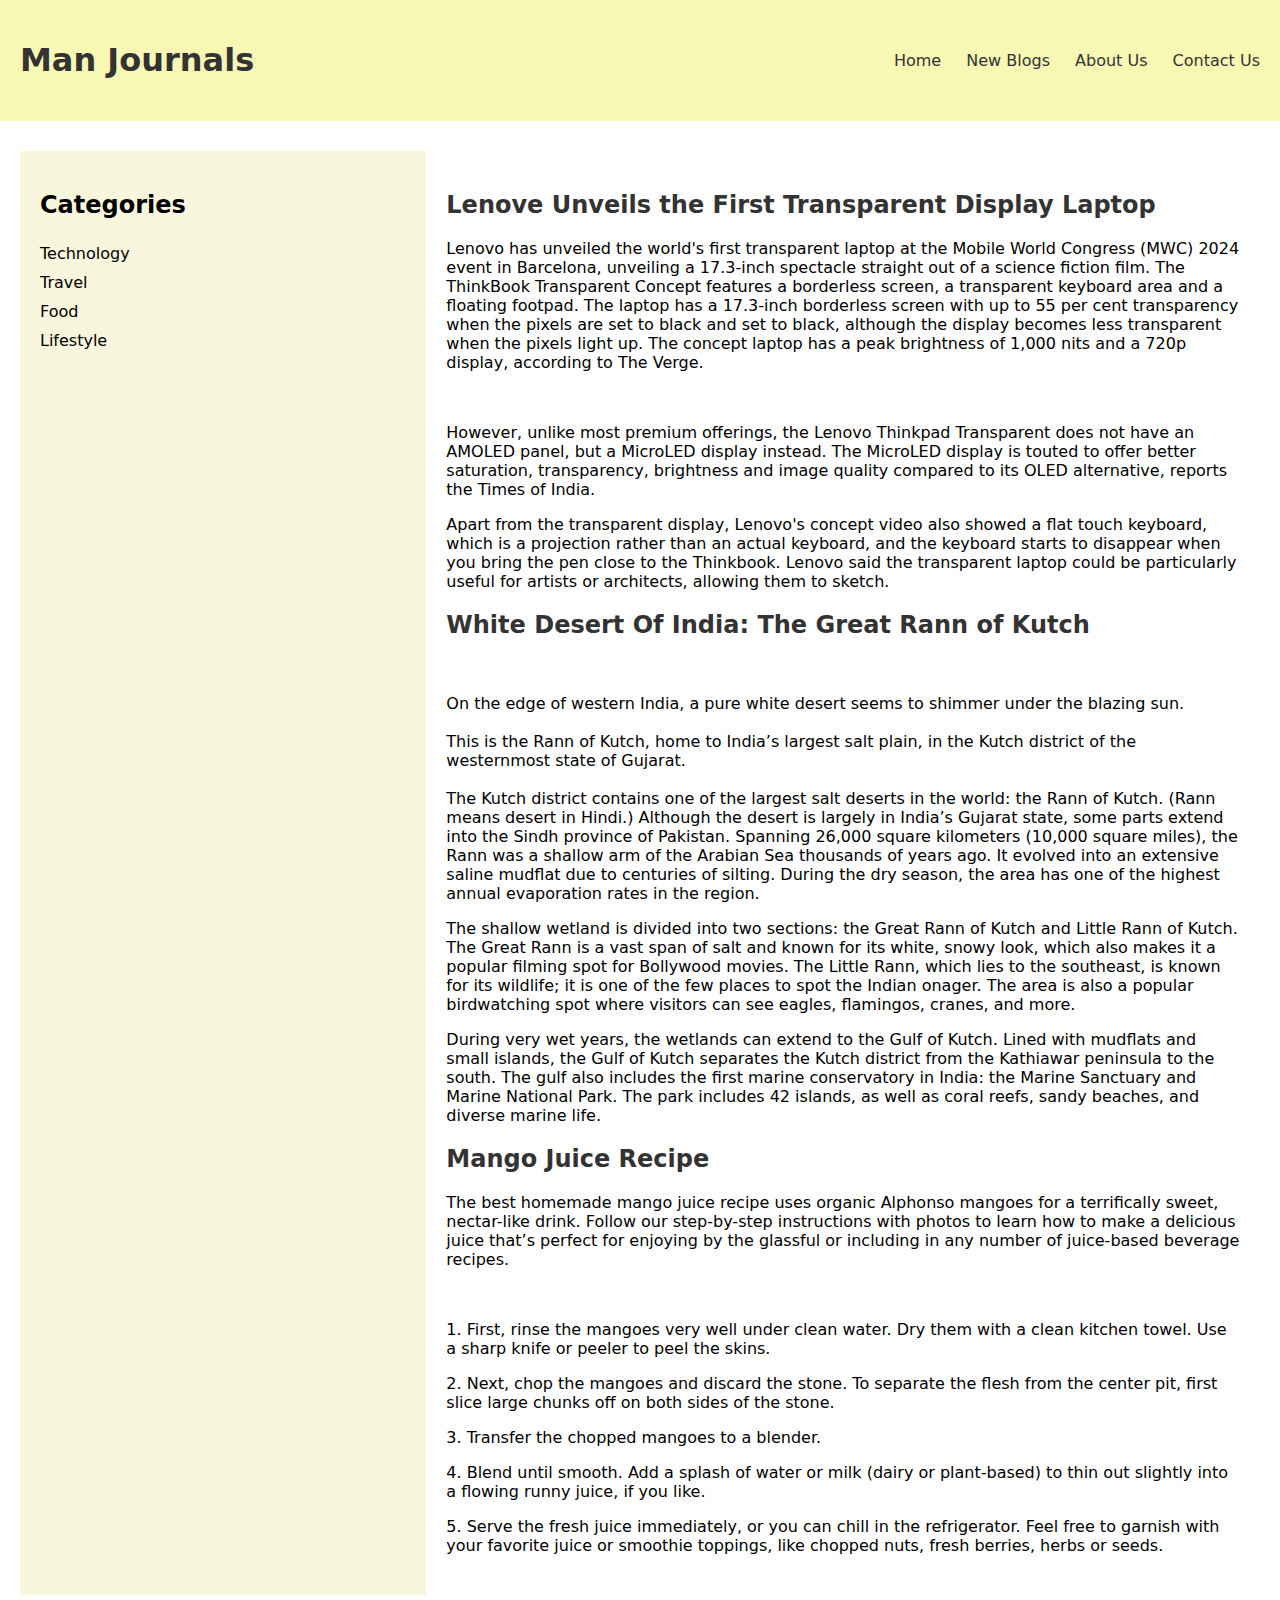
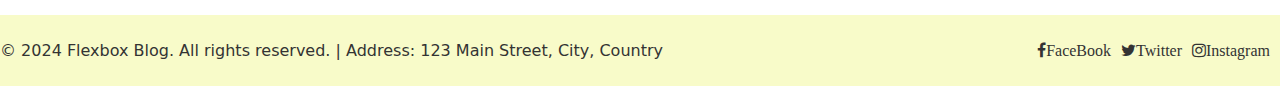
==== index.html @ a3f09428 "Add files via upload" ====
<!DOCTYPE html>
<html lang="en">
<head>
    <meta charset="UTF-8">
    <meta name="viewport" content="width=device-width, initial-scale=1.0">
    <title>Man Journals</title>
    <link rel="stylesheet" href="styles.css">
    <link rel="stylesheet" href="https://cdnjs.cloudflare.com/ajax/libs/font-awesome/4.7.0/css/font-awesome.min.css">
</head>
<body>
    <header>
        <div class="header-content">
            <h1>Man Journals</h1>
            <nav>
                <a href="#">Home</a>
                <a href="#">New Blogs</a>
                <a href="#">About Us</a>
                <a href="#">Contact Us</a>
            </nav>
        </div>
    </header>
    <div class="container">
        <aside>
            <h2>Categories</h2>
            <ul>
                <li>Technology</li>
                <li>Travel</li>
                <li>Food</li>
                <li>Lifestyle</li>
            </ul>
        </aside>
        <main>
            <article>
                <h2>Lenove Unveils the First Transparent Display Laptop</h2>
                <p>Lenovo has unveiled the world's first transparent laptop at the Mobile World Congress (MWC) 2024 event in Barcelona, unveiling a 17.3-inch spectacle straight out of a science fiction film. The ThinkBook Transparent Concept features a borderless screen, a transparent keyboard area and a floating footpad. The laptop has a 17.3-inch borderless screen with up to 55 per cent transparency when the pixels are set to black and set to black, although the display becomes less transparent when the pixels light up. The concept laptop has a peak brightness of 1,000 nits and a 720p display, according to The Verge.</p>
                <img src="https://www.techlicious.com/images/computers/lenovo-transparent-laptop-display-concept-planets-670px.jpg" alt="" width="450px">
                <p>However, unlike most premium offerings, the Lenovo Thinkpad Transparent does not have an AMOLED panel, but a MicroLED display instead. The MicroLED display is touted to offer better saturation, transparency, brightness and image quality compared to its OLED alternative, reports the Times of India.</p>
                <p>Apart from the transparent display, Lenovo's concept video also showed a flat touch keyboard, which is a projection rather than an actual keyboard, and the keyboard starts to disappear when you bring the pen close to the Thinkbook. Lenovo said the transparent laptop could be particularly useful for artists or architects, allowing them to sketch.</p>
            </article>
            <article>
                <h2>White Desert Of India: The Great Rann of Kutch</h2>
                <img src="https://media.cnn.com/api/v1/images/stellar/prod/170929174315-great-rann-of-kutch.jpg?q=x_0,y_0,h_900,w_1599,c_fill" alt="" width="550px">
                <p>
                    <span>On the edge of western India, a pure white desert seems to shimmer under the blazing sun.</span><br><br>
                    <span>This is the Rann of Kutch, home to India’s largest salt plain, in the Kutch district of the westernmost state of Gujarat.</span><br><br>
                    The Kutch district contains one of the largest salt deserts in the world: the Rann of Kutch. (Rann means desert in Hindi.) Although the desert is largely in India’s Gujarat state, some parts extend into the Sindh province of Pakistan. Spanning 26,000 square kilometers (10,000 square miles), the Rann was a shallow arm of the Arabian Sea thousands of years ago. It evolved into an extensive saline mudflat due to centuries of silting. During the dry season, the area has one of the highest annual evaporation rates in the region.
                </p>
                <p>
                    The shallow wetland is divided into two sections: the Great Rann of Kutch and Little Rann of Kutch. The Great Rann is a vast span of salt and known for its white, snowy look, which also makes it a popular filming spot for Bollywood movies. The Little Rann, which lies to the southeast, is known for its wildlife; it is one of the few places to spot the Indian onager. The area is also a popular birdwatching spot where visitors can see eagles, flamingos, cranes, and more.
                </p>
                <p>
                    During very wet years, the wetlands can extend to the Gulf of Kutch. Lined with mudflats and small islands, the Gulf of Kutch separates the Kutch district from the Kathiawar peninsula to the south. The gulf also includes the first marine conservatory in India: the Marine Sanctuary and Marine National Park. The park includes 42 islands, as well as coral reefs, sandy beaches, and diverse marine life.
                </p>
            </article>
            <article>
                <h2>Mango Juice Recipe</h2>
                <p>The best homemade mango juice recipe uses organic Alphonso mangoes for a terrifically sweet, nectar-like drink. Follow our step-by-step instructions with photos to learn how to make a delicious juice that’s perfect for enjoying by the glassful or including in any number of juice-based beverage recipes.</p>
               <img src="https://www.vegrecipesofindia.com/wp-content/uploads/2021/04/mango-juice-1.jpg" alt="" width="550px">
                <p>
                    1. First, rinse the mangoes very well under clean water. Dry them with a clean kitchen towel. Use a sharp knife or peeler to peel the skins.
                </p>
                <p>
                    2. Next, chop the mangoes and discard the stone. To separate the flesh from the center pit, first slice large chunks off on both sides of the stone.
                </p>
                <p>
                    3. Transfer the chopped mangoes to a blender. 
                </p>
                <p>
                    4. Blend until smooth. Add a splash of water or milk (dairy or plant-based) to thin out slightly into a flowing runny juice, if you like.
                </p>
                <p>
                    5. Serve the fresh juice immediately, or you can chill in the refrigerator. Feel free to garnish with your favorite juice or smoothie toppings, like chopped nuts, fresh berries, herbs or seeds.
                </p>
            </article>
        </main>
    </div>
    <footer>
        <div class="footer-content">
            <p>&copy; 2024 Flexbox Blog. All rights reserved. | Address: 123 Main Street, City, Country</p>
            <div class="social-media">
                <a href="#" class="fa fa-facebook">FaceBook</a>
                <a href="#"  class="fa fa-twitter">Twitter</a>
                <a href="#"  class="fa fa-instagram">Instagram</a>
            </div>
        </div>
    </footer>
</body>
</html>
---- styles.css ----
body {
    font-family: system-ui, -apple-system, BlinkMacSystemFont, 'Segoe UI', Roboto, Oxygen, Ubuntu, Cantarell, 'Open Sans', 'Helvetica Neue', sans-serif;
    margin: 0;
    padding: 0;
}

header {
    background-color: #f8f7b4;
    color: #fff;
    text-align: center;
    padding: 20px;
    position: sticky;
    top: 0;
    z-index: 1000;
}

.header-content {
    display: flex;
    justify-content: space-between;
    align-items: center;
    color: #333;
}

header nav a {
    color: #333;
    text-decoration: none;
    margin-left: 20px;
}

.container {
    display: flex;
    justify-content: space-between;
    padding: 20px;
    margin-top: 10px;
}

aside {
    flex-basis: 30%;
    background-color: #f8f6dd;
    padding: 20px;
}

main {
    flex-basis: 65%;
    padding: 20px;
}

footer {
    background-color: #f8fbc9;
    color: #333;
    text-align: center;
    padding: 10px 0;
}

.footer-content {
    display: flex;
    justify-content: space-between;
    align-items: center;
}

.social-media {
    display: flex;
}

.social-media a {
    margin-right: 10px;
    text-decoration: none;
    color: #333;
}

article {
    margin-bottom: 20px;
}

article h2 {
    color: #333;
}

ul {
    list-style: none;
    padding: 0;
}

li {
    padding: 5px 0;
}

/* Media Queries */

@media only screen and (max-width: 768px) {
    .container {
        flex-direction: column;
    }

    aside {
        flex-basis: auto;
        width: 100%;
    }

    main {
        flex-basis: auto;
        width: 100%;
    }
    img {
        width: 100%;
    }
}
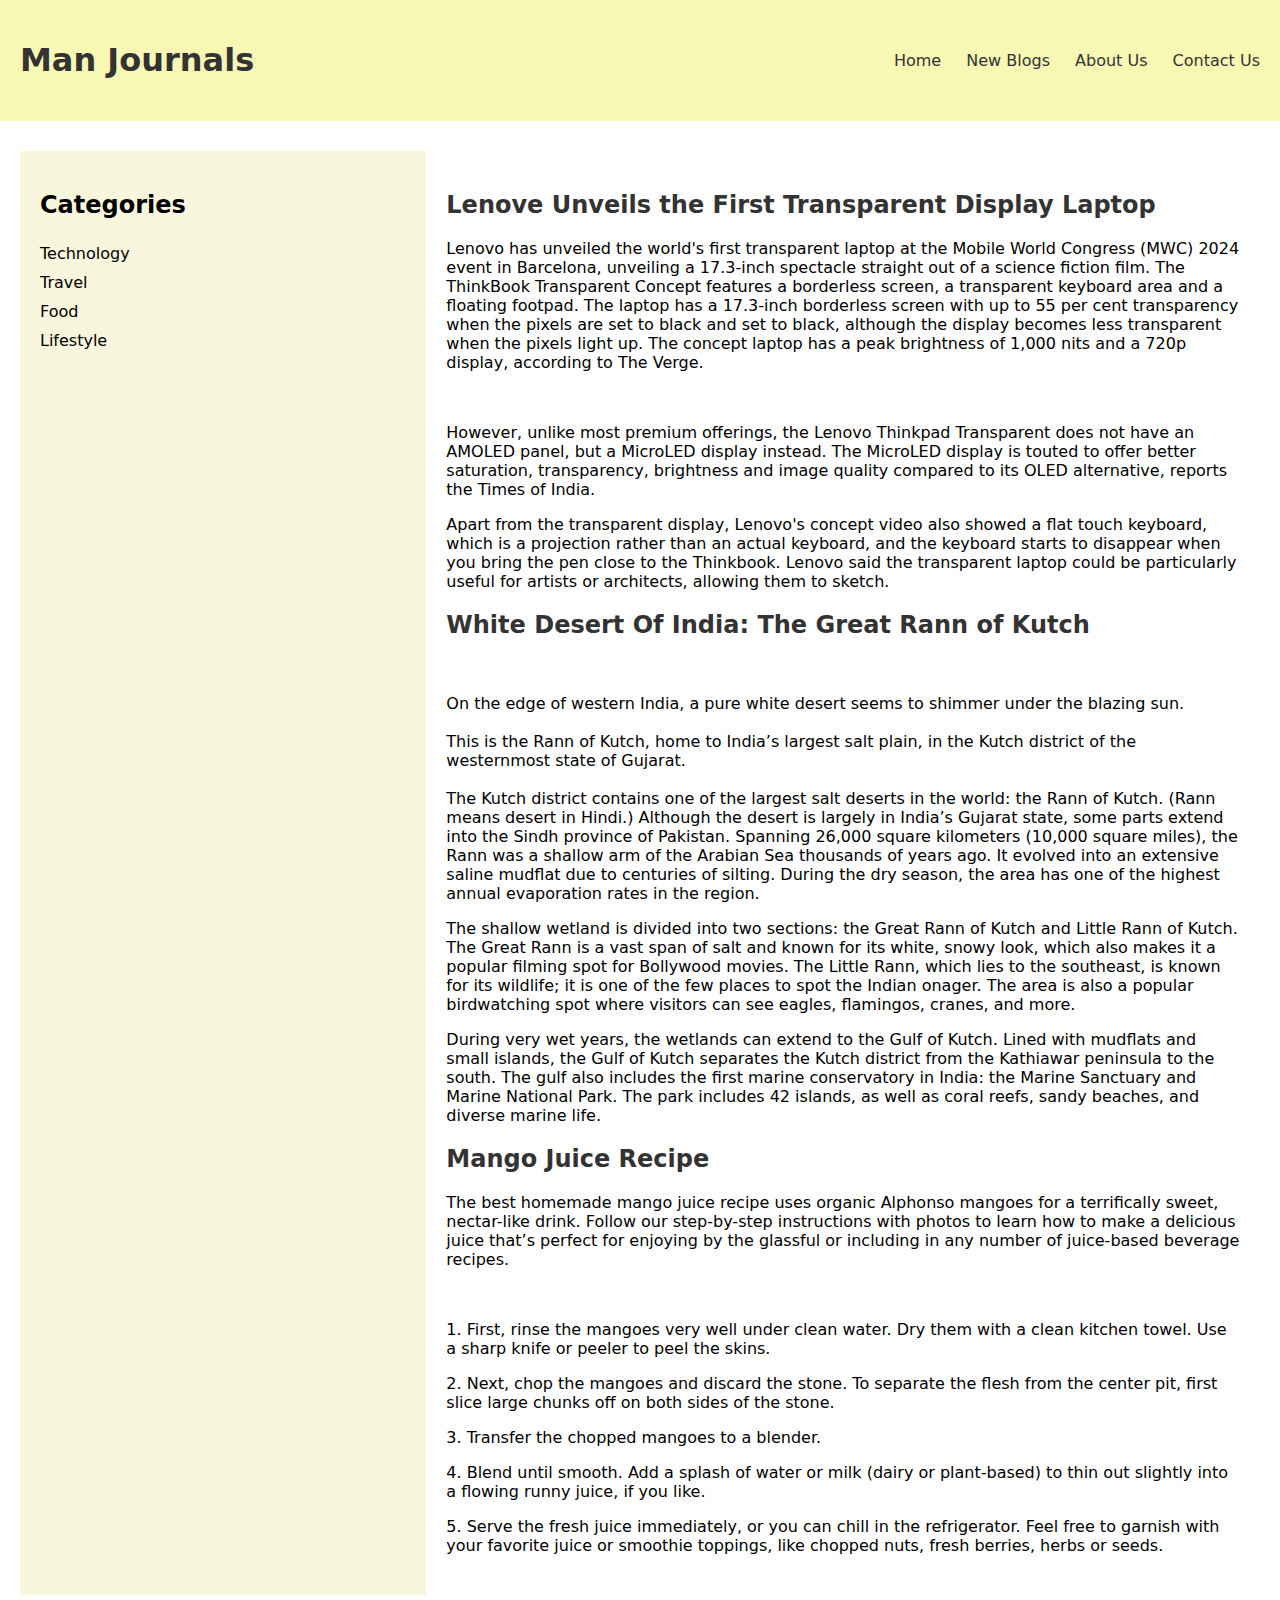
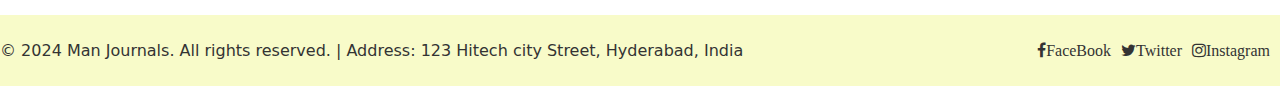
==== commit b054d429: "Update index.html" ====
--- a/index.html
+++ b/index.html
@@ -76,7 +76,7 @@
     </div>
     <footer>
         <div class="footer-content">
-            <p>&copy; 2024 Flexbox Blog. All rights reserved. | Address: 123 Main Street, City, Country</p>
+            <p>&copy; 2024 Man Journals. All rights reserved. | Address: 123 Hitech city Street, Hyderabad, India</p>
             <div class="social-media">
                 <a href="#" class="fa fa-facebook">FaceBook</a>
                 <a href="#"  class="fa fa-twitter">Twitter</a>
